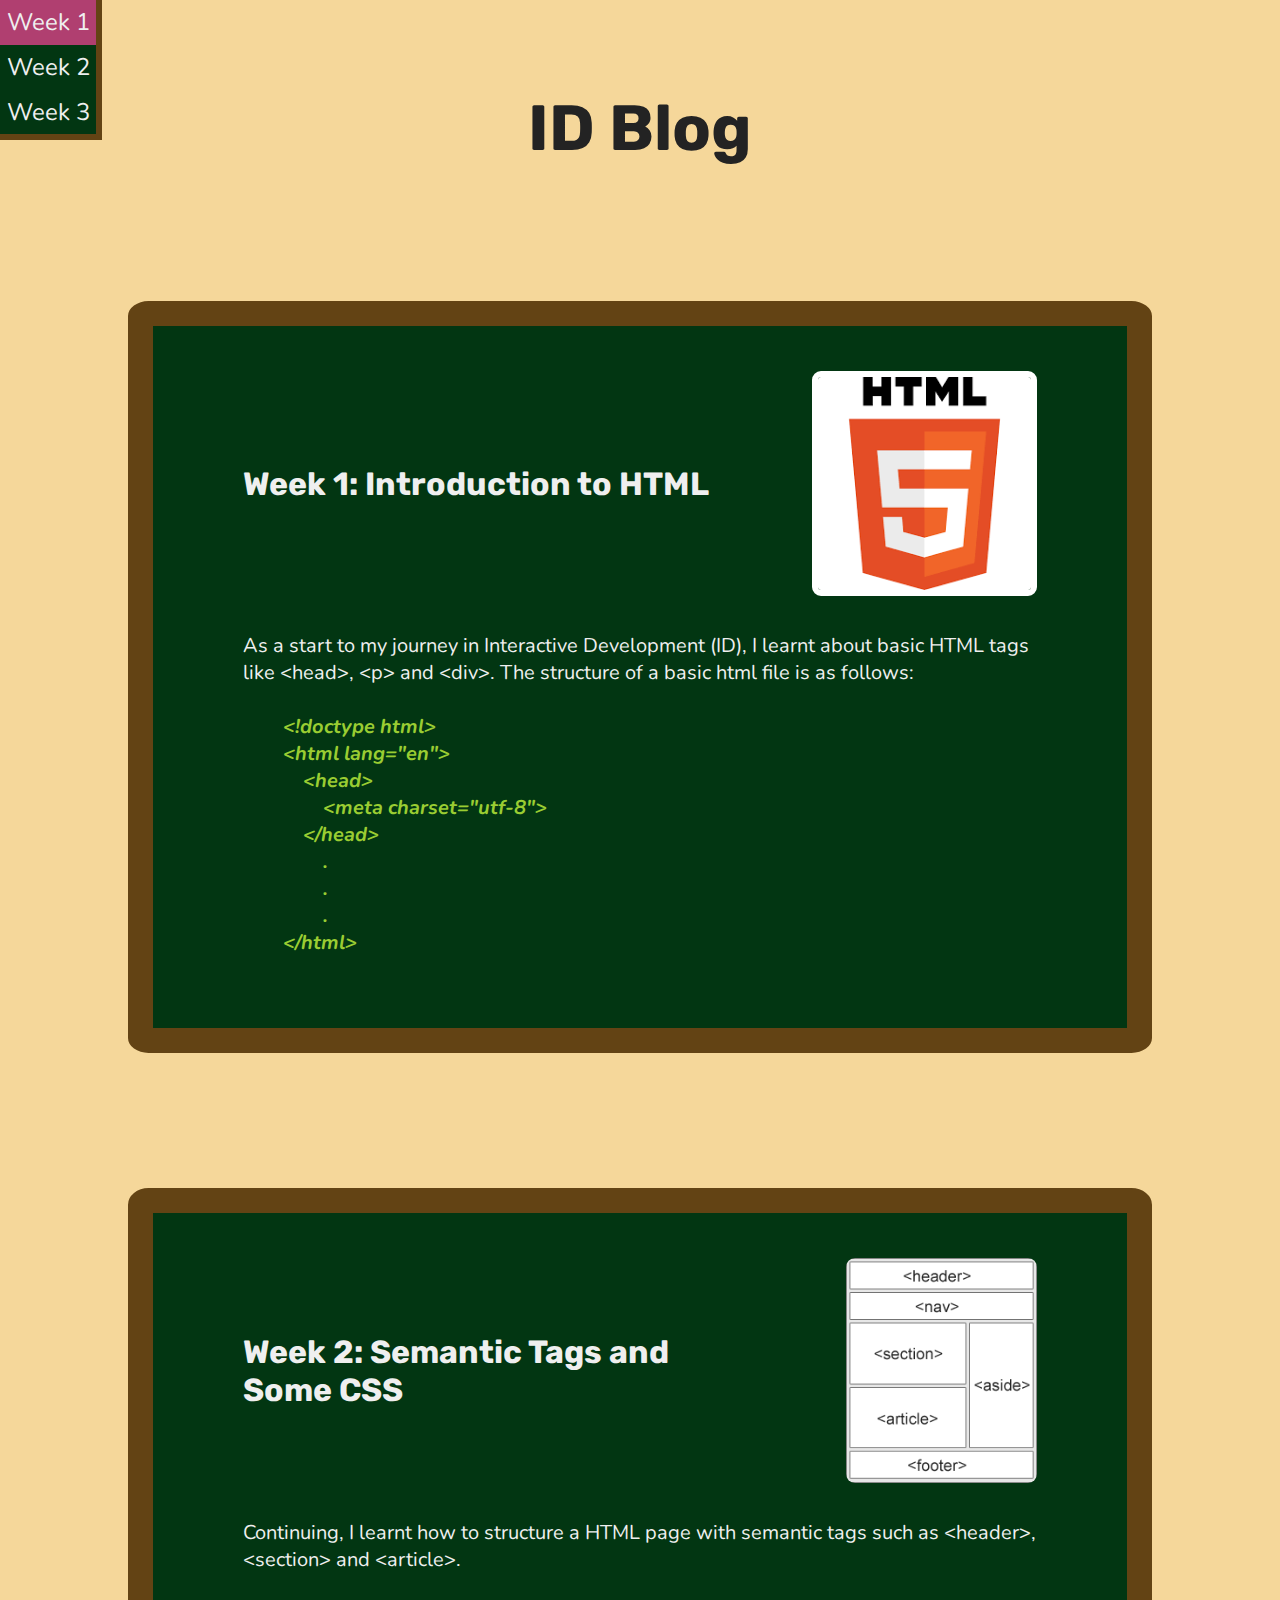
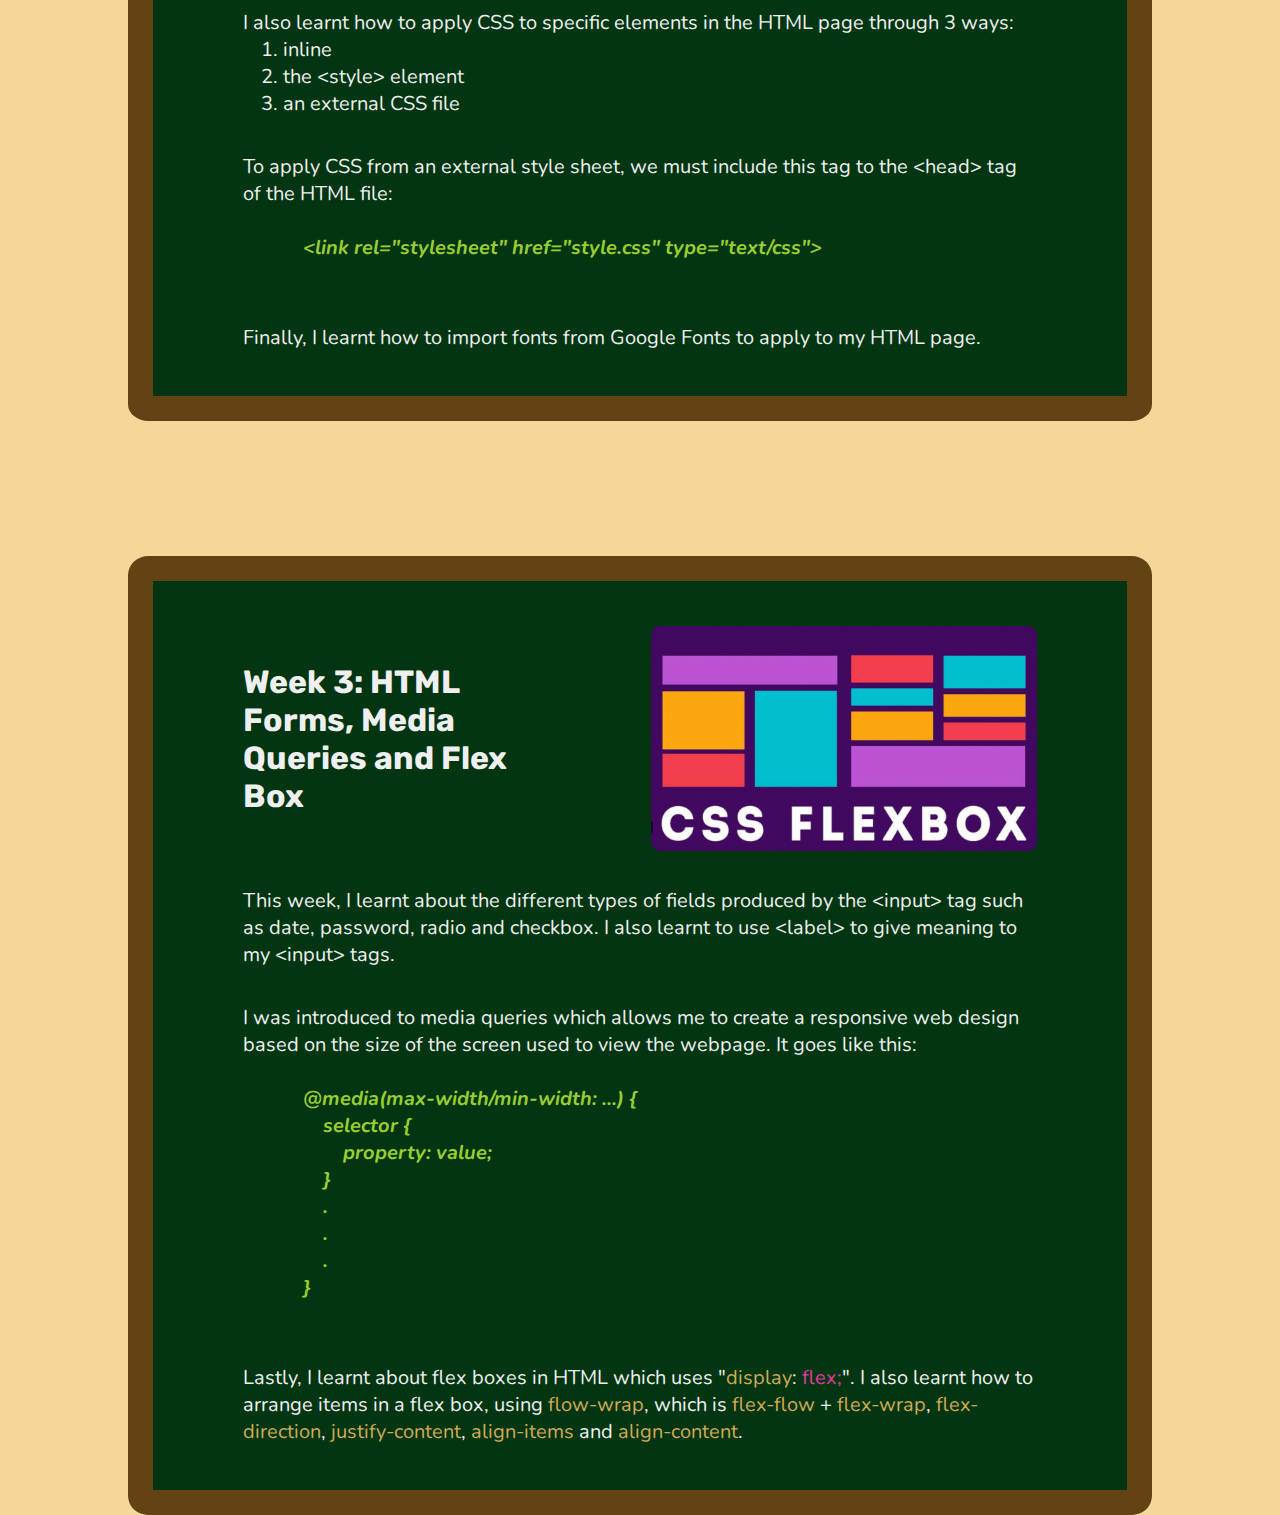
==== index.html @ 76c6277b "changed blog.html to index.html" ====
<!DOCTYPE html>
<html lang="en">
    <head>
        <meta charset="utf-8">
        <meta name="viewport" content="width=device-width, initial-scale=1">
        <link rel="preconnect" href="https://fonts.googleapis.com">
        <link rel="preconnect" href="https://fonts.gstatic.com" crossorigin>
        <link href="https://fonts.googleapis.com/css2?family=Nunito&family=Rubik&family=Ubuntu&display=swap" rel="stylesheet">
        <link rel="stylesheet" href="styles.css" type="text/css">   
    </head>

    <body>
        <nav>
            <ul>
                <li><a href="#week1">Week 1</a></li>
                <li><a href="#week2">Week 2</a></li>
                <li><a href="#week3">Week 3</a></li>
            </ul>
        </nav>

        <header>
            <h1>ID Blog</h1>
        </header>

        <section id="week1">
            <div class="board">
                <div class="board-header">
                    <h2>Week 1: Introduction to HTML </h2>
                    <img id="html" src="html-logo.png" alt="HTML5 Logo">
                </div>

                <p>As a start to my journey in Interactive Development (ID), I learnt about basic HTML tags like &lt;head&gt;, &lt;p&gt; and &lt;div&gt;. The structure of a basic html file is as follows:
    <span class="quote">
        
        &lt;!doctype html&gt;
        &lt;html lang="en"&gt;
            &lt;head&gt;
                &lt;meta charset="utf-8"&gt;
            &lt;/head&gt;
                .
                .
                .
        &lt;/html&gt;
    </span></p>
            </div>
        </section>

        <section id="week2">
            <div class="board">
                <div class="board-header">
                    <h2>Week 2: Semantic Tags and Some CSS </h2>
                    <img id="semantic" src="semantic-elem-img.jpg" alt="Semantic Elements">
                </div>

                <p>Continuing, I learnt how to structure a HTML page with semantic tags such as &lt;header&gt;, &lt;section&gt; and &lt;article&gt;.</p>
                <p>I also learnt how to apply CSS to specific elements in the HTML page through 3 ways:
                    <ol>
                        <li>inline</li>
                        <li>the &lt;style&gt; element</li>
                        <li>an external CSS file</li>
                    </ol></p>
                <p>To apply CSS from an external style sheet, we must include this tag to the &lt;head&gt; tag of the HTML file:
                <span class="quote">

            &lt;link rel="stylesheet" href="style.css" type="text/css"&gt;
                </span></p>   
            <p>Finally, I learnt how to import fonts from Google Fonts to apply to my HTML page.</p>
            </div>
        </section>

        <section id="week3">
            <div class="board">
                <div class="board-header">
                    <h2>Week 3: HTML Forms, Media Queries and Flex Box</h2>
                    <img src="flex-box-img.png" alt="Flex Box Visualised">
                </div>

                <p>This week, I learnt about the different types of fields produced by the &lt;input&gt; tag such as date, password, radio and checkbox.
                    I also learnt to use &lt;label&gt; to give meaning to my &lt;input&gt; tags.  
                </p>
                <p>
                    I was introduced to media queries which allows me to create a responsive web design based on the size of the screen used to view the webpage.
                    It goes like this: 
                    <span class="quote">

            @media(max-width/min-width: ...) {
                selector {
                    property: value;
                }
                .
                .
                .
            }
                    </span></p>
                <p>Lastly, I learnt about flex boxes in HTML which uses "<span class="property">display</span>: <span class="value">flex;</span>". I also learnt how to arrange items in a flex box, using
                    <span class="property">flow-wrap</span>, which is <span class="property">flex-flow</span> + <span class="property">flex-wrap</span>, <span class="property">flex-direction</span>,
                    <span class="property">justify-content</span>, <span class="property">align-items</span> and <span class="property">align-content</span>.</p>
            </div>
        </section>

    </body>
</html>
---- styles.css ----
* {
    margin: 0 ;
    box-sizing: border-box;
    font-family: Nunito, Ubuntu, serif;
}
body {
    background: #f5d79a;
    color: #efefef;
    display: grid;
    place-items: center;
}
nav {
    font-size: 1.5em;
}
nav ul {
    list-style-type: none;
    padding: 0;
    height: 100vh;
    position: fixed;
    overflow: auto;
    left: 0;
}
header {
    margin-top: 10vh;
}
h1,h2 {
    font-family: Rubik, Ubuntu, sans-serif; 
}
h1 {
    color: #232323;
    font-size: 4em;
}
h2 {
    font-size: 2em;
}
li > a {
    color: #efefef;
    display: block;
    width: 8vw;
    text-decoration: none;
    text-align: center;
    padding-top: 0.5vw;
    padding-bottom: 0.5vw;  
    background: #023612;  
    border-right: 0.5vw solid #634314;
}
nav li:last-child {
    border-bottom: 0.5vw solid #634314;
}
li > a:hover {
    background: #b03f70;
    color: #efefef;
}
img {
    height: 25vh;
    margin-left: 10vh;
    border-radius: 1vh;
}
span.quote {
    font-style: italic;
    font-weight: bold;
    color: yellowgreen;
    white-space: pre-wrap;
}
span.property {
    color: #d1a954;
}
span.value {
    color: #e339a5;
}
.board {
    position: relative;
    width: 80vw;
    background: #023612;
    border: 2vw solid #634314;
    border-radius: 2%;
    padding: 5vh 10vh;
    margin-top: 15vh;
}
.board-header {
    display: flex;
    justify-content: space-between;
    align-items: center;
}
.board p {
    font-size: 1.25em;
    margin-top: 4vh;
}
#html {
    border: white solid 0.5vw;
}

.board li {
    font-size: 1.25em;
}
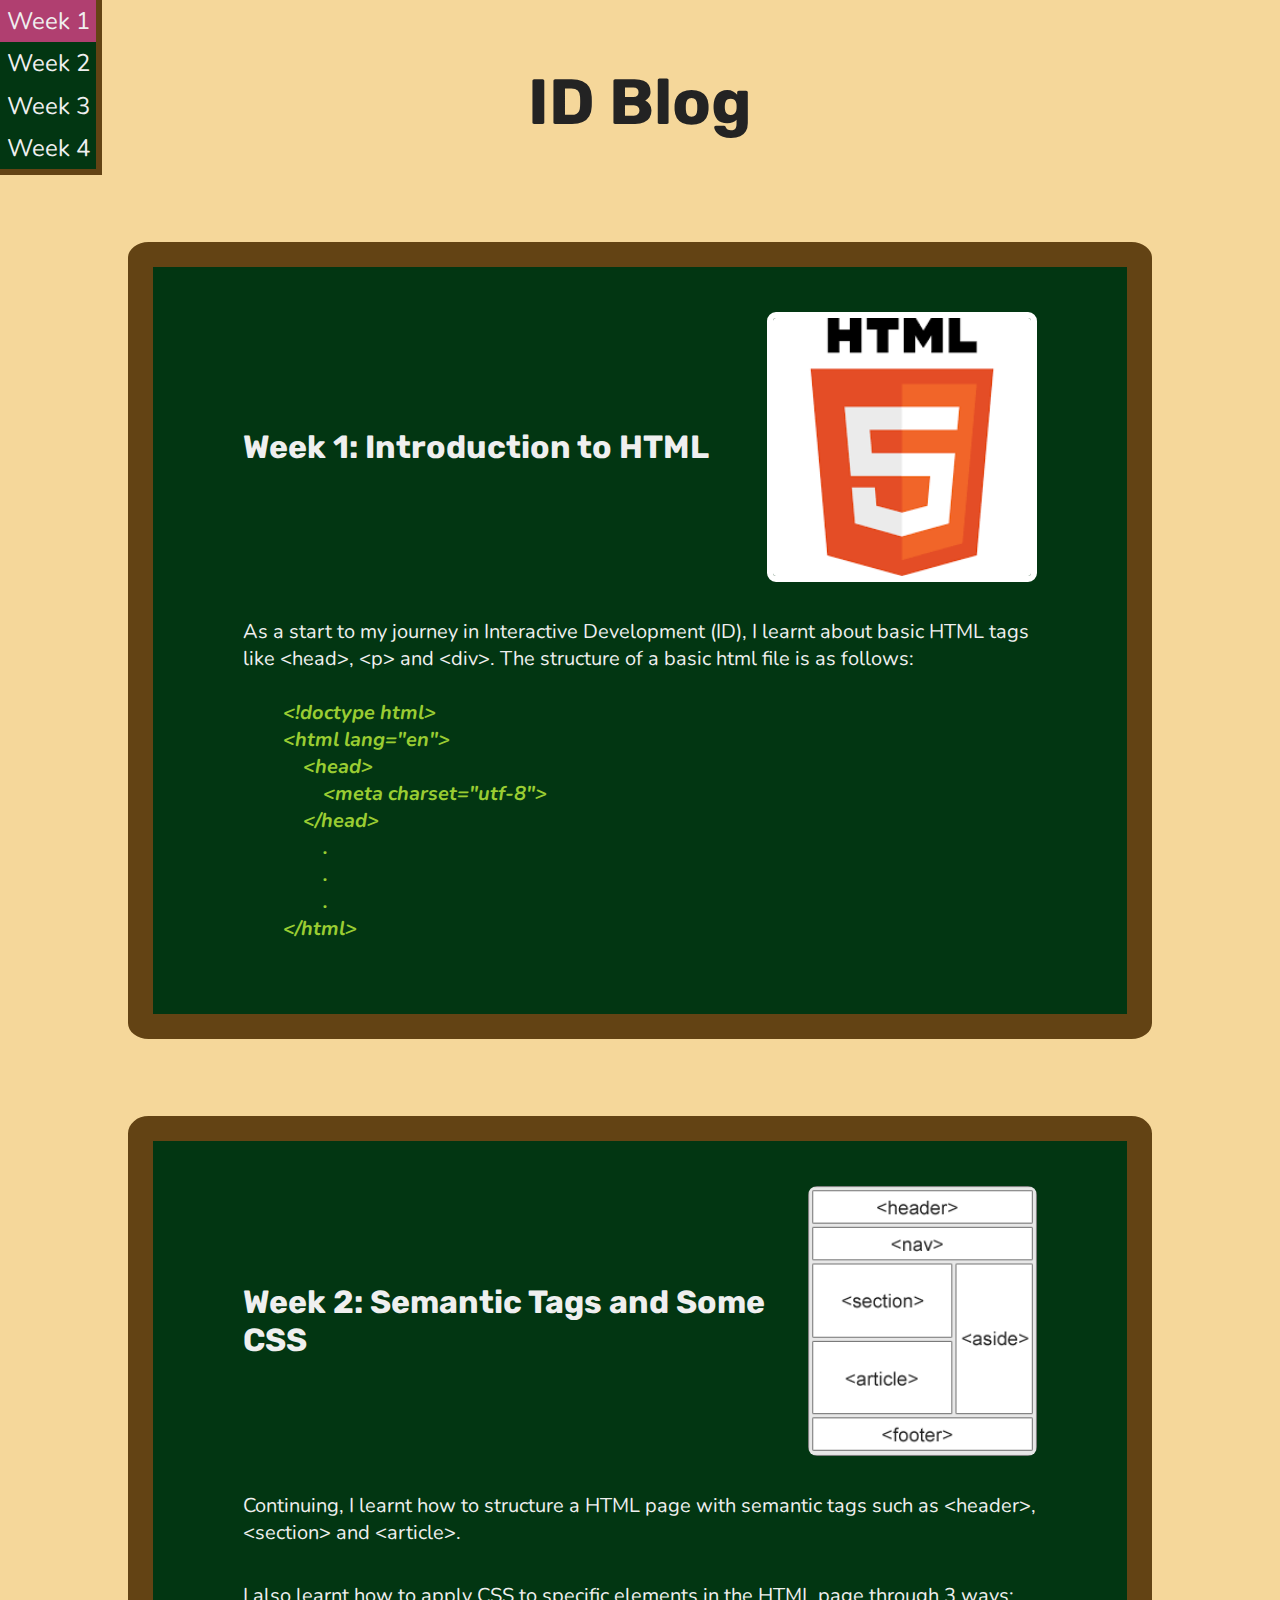
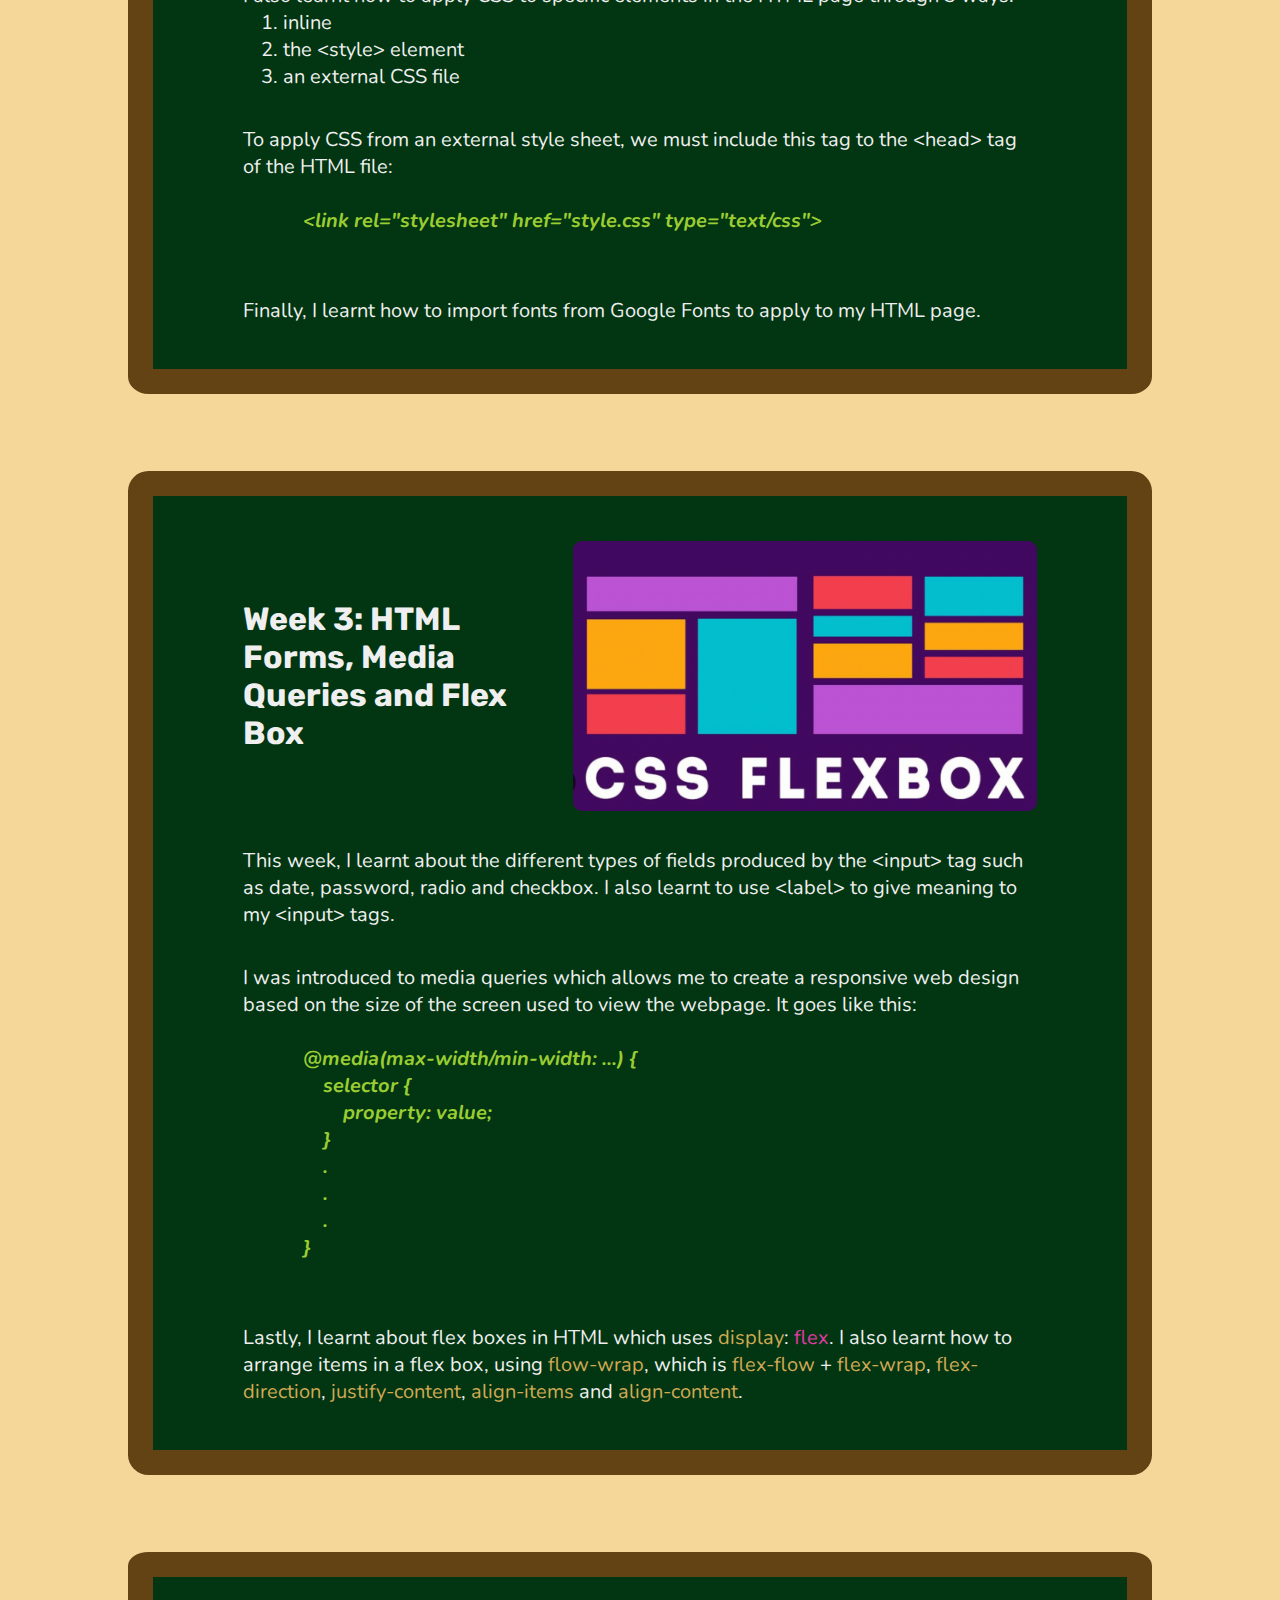
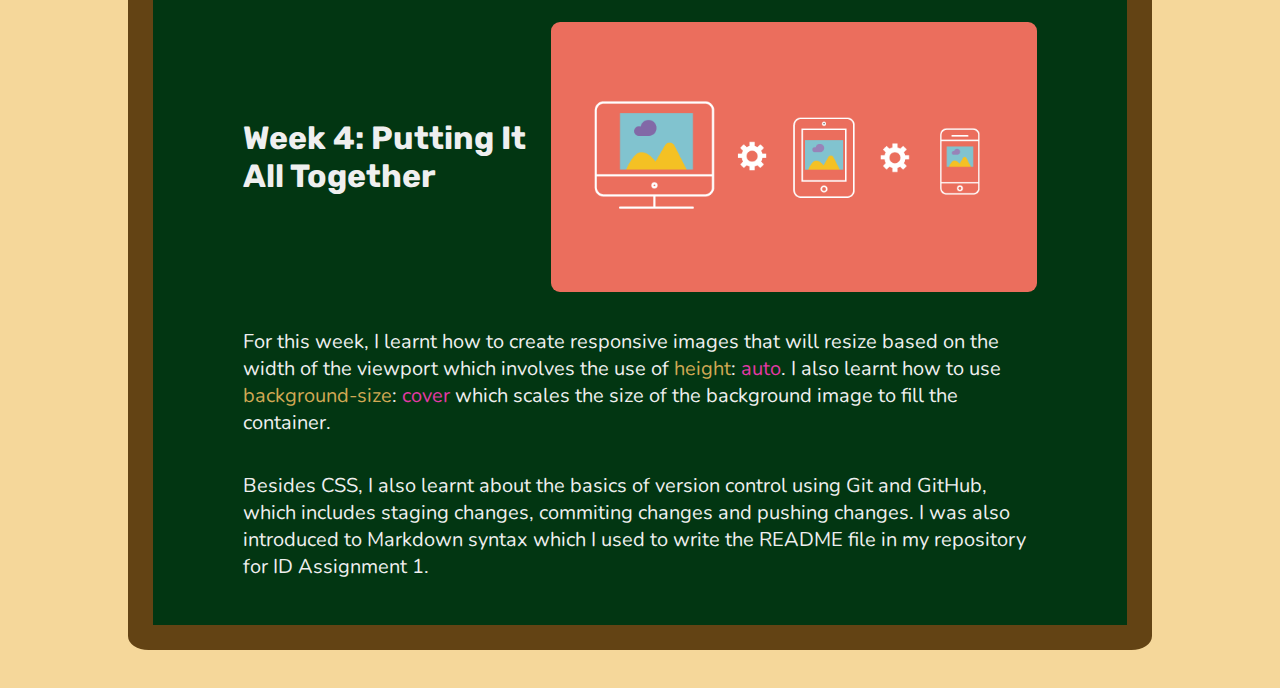
==== commit a0b3949e: "Week 4 Commit" ====
--- a/index.html
+++ b/index.html
@@ -15,6 +15,7 @@
                 <li><a href="#week1">Week 1</a></li>
                 <li><a href="#week2">Week 2</a></li>
                 <li><a href="#week3">Week 3</a></li>
+                <li><a href="#week4">Week 4</a></li>
             </ul>
         </nav>
 
@@ -22,8 +23,8 @@
             <h1>ID Blog</h1>
         </header>
 
-        <section id="week1">
-            <div class="board">
+        <section>
+            <div class="board" id="week1">
                 <div class="board-header">
                     <h2>Week 1: Introduction to HTML </h2>
                     <img id="html" src="html-logo.png" alt="HTML5 Logo">
@@ -45,8 +46,8 @@
             </div>
         </section>
 
-        <section id="week2">
-            <div class="board">
+        <section>
+            <div class="board" id="week2">
                 <div class="board-header">
                     <h2>Week 2: Semantic Tags and Some CSS </h2>
                     <img id="semantic" src="semantic-elem-img.jpg" alt="Semantic Elements">
@@ -68,8 +69,8 @@
             </div>
         </section>
 
-        <section id="week3">
-            <div class="board">
+        <section>
+            <div class="board" id="week3">
                 <div class="board-header">
                     <h2>Week 3: HTML Forms, Media Queries and Flex Box</h2>
                     <img src="flex-box-img.png" alt="Flex Box Visualised">
@@ -92,11 +93,29 @@
                 .
             }
                     </span></p>
-                <p>Lastly, I learnt about flex boxes in HTML which uses "<span class="property">display</span>: <span class="value">flex;</span>". I also learnt how to arrange items in a flex box, using
+                <p>Lastly, I learnt about flex boxes in HTML which uses <span class="property">display</span>: <span class="value">flex</span>. I also learnt how to arrange items in a flex box, using
                     <span class="property">flow-wrap</span>, which is <span class="property">flex-flow</span> + <span class="property">flex-wrap</span>, <span class="property">flex-direction</span>,
                     <span class="property">justify-content</span>, <span class="property">align-items</span> and <span class="property">align-content</span>.</p>
             </div>
         </section>
 
+        <section>
+            <div class="board" id="week4">
+                <div class="board-header">
+                    <h2>Week 4: Putting It All Together</h2>
+                    <img src="responsive-img.jpg" alt="Responsive Image Example">
+                </div>
+                <p>
+                    For this week, I learnt how to create responsive images that will resize based on the width of the viewport which involves the use of
+                    <span class="property">height</span>: <span class="value">auto</span>. I also learnt how to use <span class="property">background-size</span>: 
+                    <span class="value">cover</span> which scales the size of the background image to fill the container. 
+                </p>
+                <p>
+                    Besides CSS, I also learnt about the basics of version control using Git and GitHub, which includes staging changes, commiting changes and pushing changes.
+                    I was also introduced to Markdown syntax which I used to write the README file in my repository for ID Assignment 1.
+                </p>
+            </div>
+        </section>
+
     </body>
 </html>  
--- a/styles.css
+++ b/styles.css
@@ -6,8 +6,10 @@
 body {
     background: #f5d79a;
     color: #efefef;
-    display: grid;
-    place-items: center;
+    display: flex;
+    flex-direction: column;
+    align-items: center;
+    justify-content: space-around;
 }
 nav {
     font-size: 1.5em;
@@ -15,13 +17,17 @@
 nav ul {
     list-style-type: none;
     padding: 0;
-    height: 100vh;
+    height: 100%;
     position: fixed;
     overflow: auto;
     left: 0;
 }
 header {
-    margin-top: 10vh;
+    margin: 5% 0;
+    display: flex;
+}
+section {
+    margin: 3%;
 }
 h1,h2 {
     font-family: Rubik, Ubuntu, sans-serif; 
@@ -39,21 +45,20 @@
     width: 8vw;
     text-decoration: none;
     text-align: center;
-    padding-top: 0.5vw;
-    padding-bottom: 0.5vw;  
+    padding-top: 5%;
+    padding-bottom: 5%;  
     background: #023612;  
     border-right: 0.5vw solid #634314;
-}
-nav li:last-child {
-    border-bottom: 0.5vw solid #634314;
 }
 li > a:hover {
     background: #b03f70;
     color: #efefef;
 }
+nav li:last-child {
+    border-bottom: 0.5vw solid #634314;
+}
 img {
-    height: 25vh;
-    margin-left: 10vh;
+    height: 30vh;
     border-radius: 1vh;
 }
 span.quote {
@@ -75,7 +80,6 @@
     border: 2vw solid #634314;
     border-radius: 2%;
     padding: 5vh 10vh;
-    margin-top: 15vh;
 }
 .board-header {
     display: flex;
@@ -86,10 +90,12 @@
     font-size: 1.25em;
     margin-top: 4vh;
 }
+.board li {
+    font-size: 1.25em;
+}
 #html {
     border: white solid 0.5vw;
 }
 
-.board li {
-    font-size: 1.25em;
-}+
+
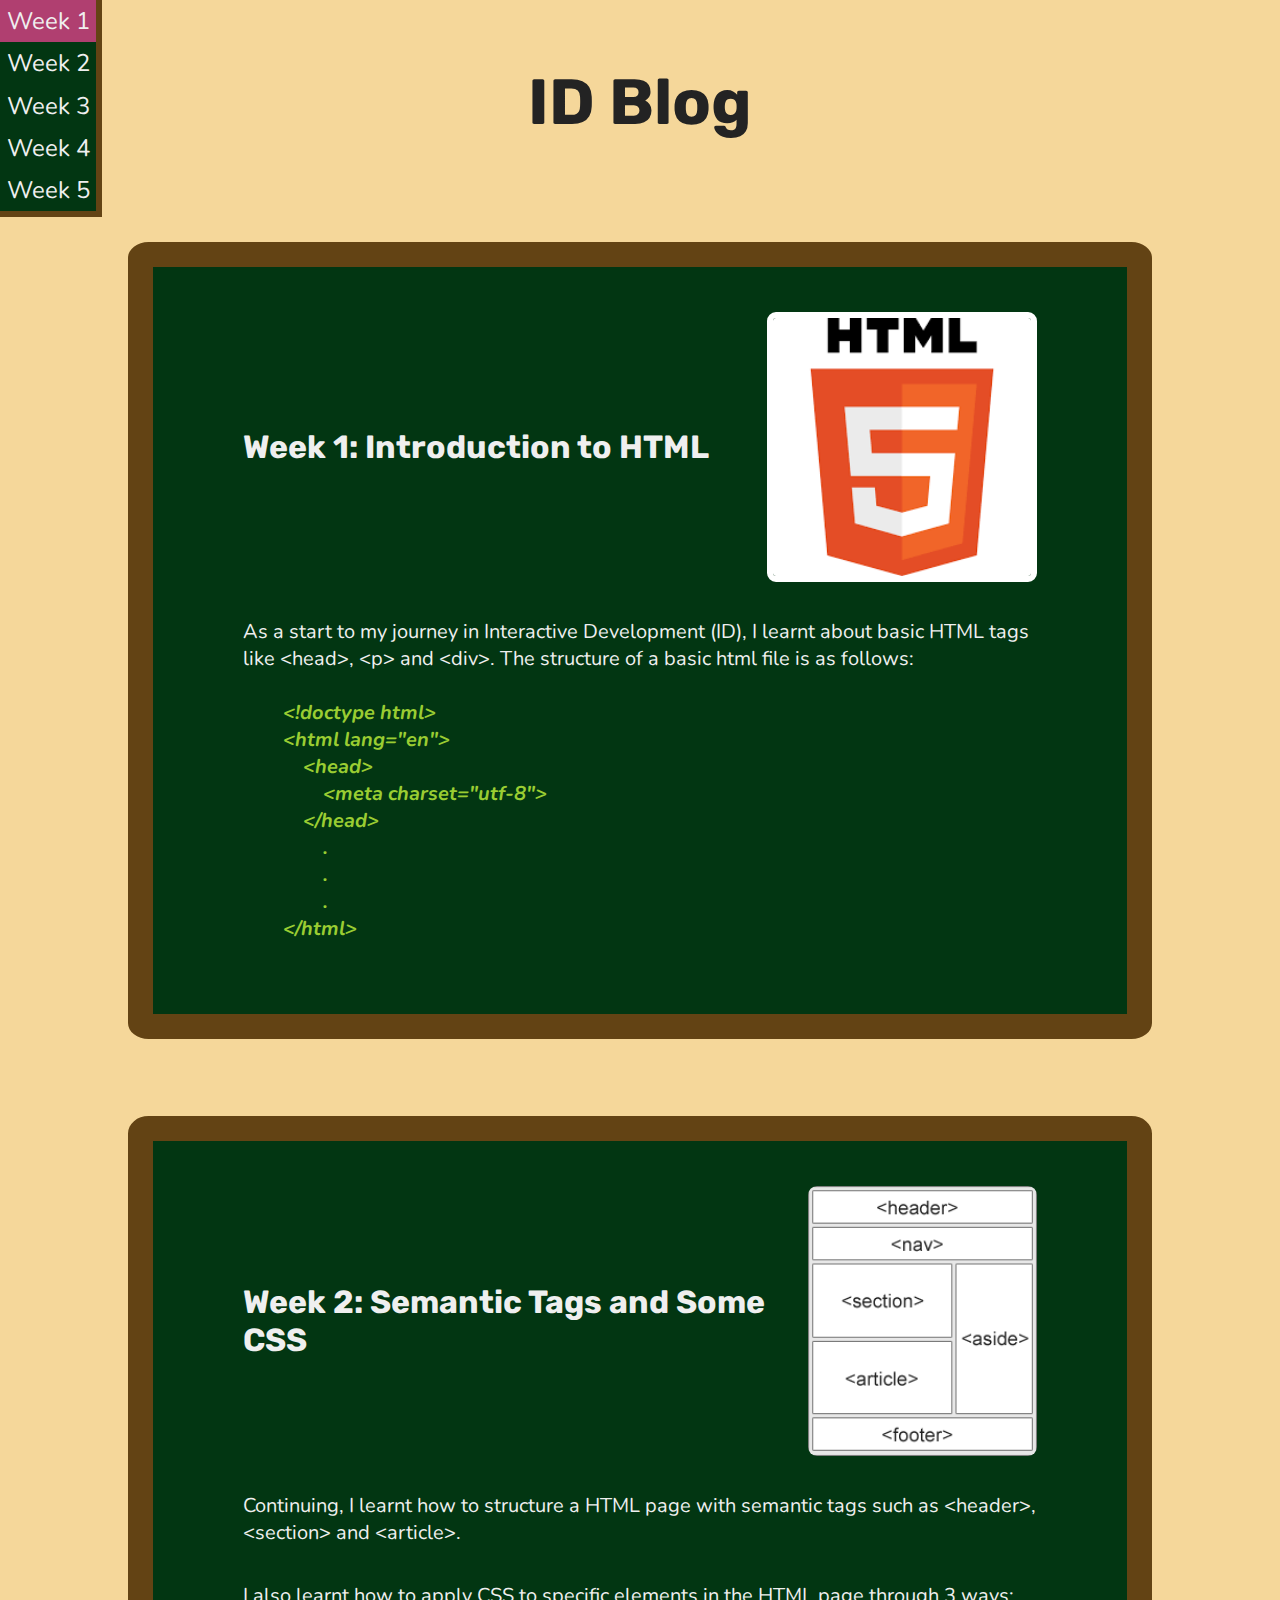
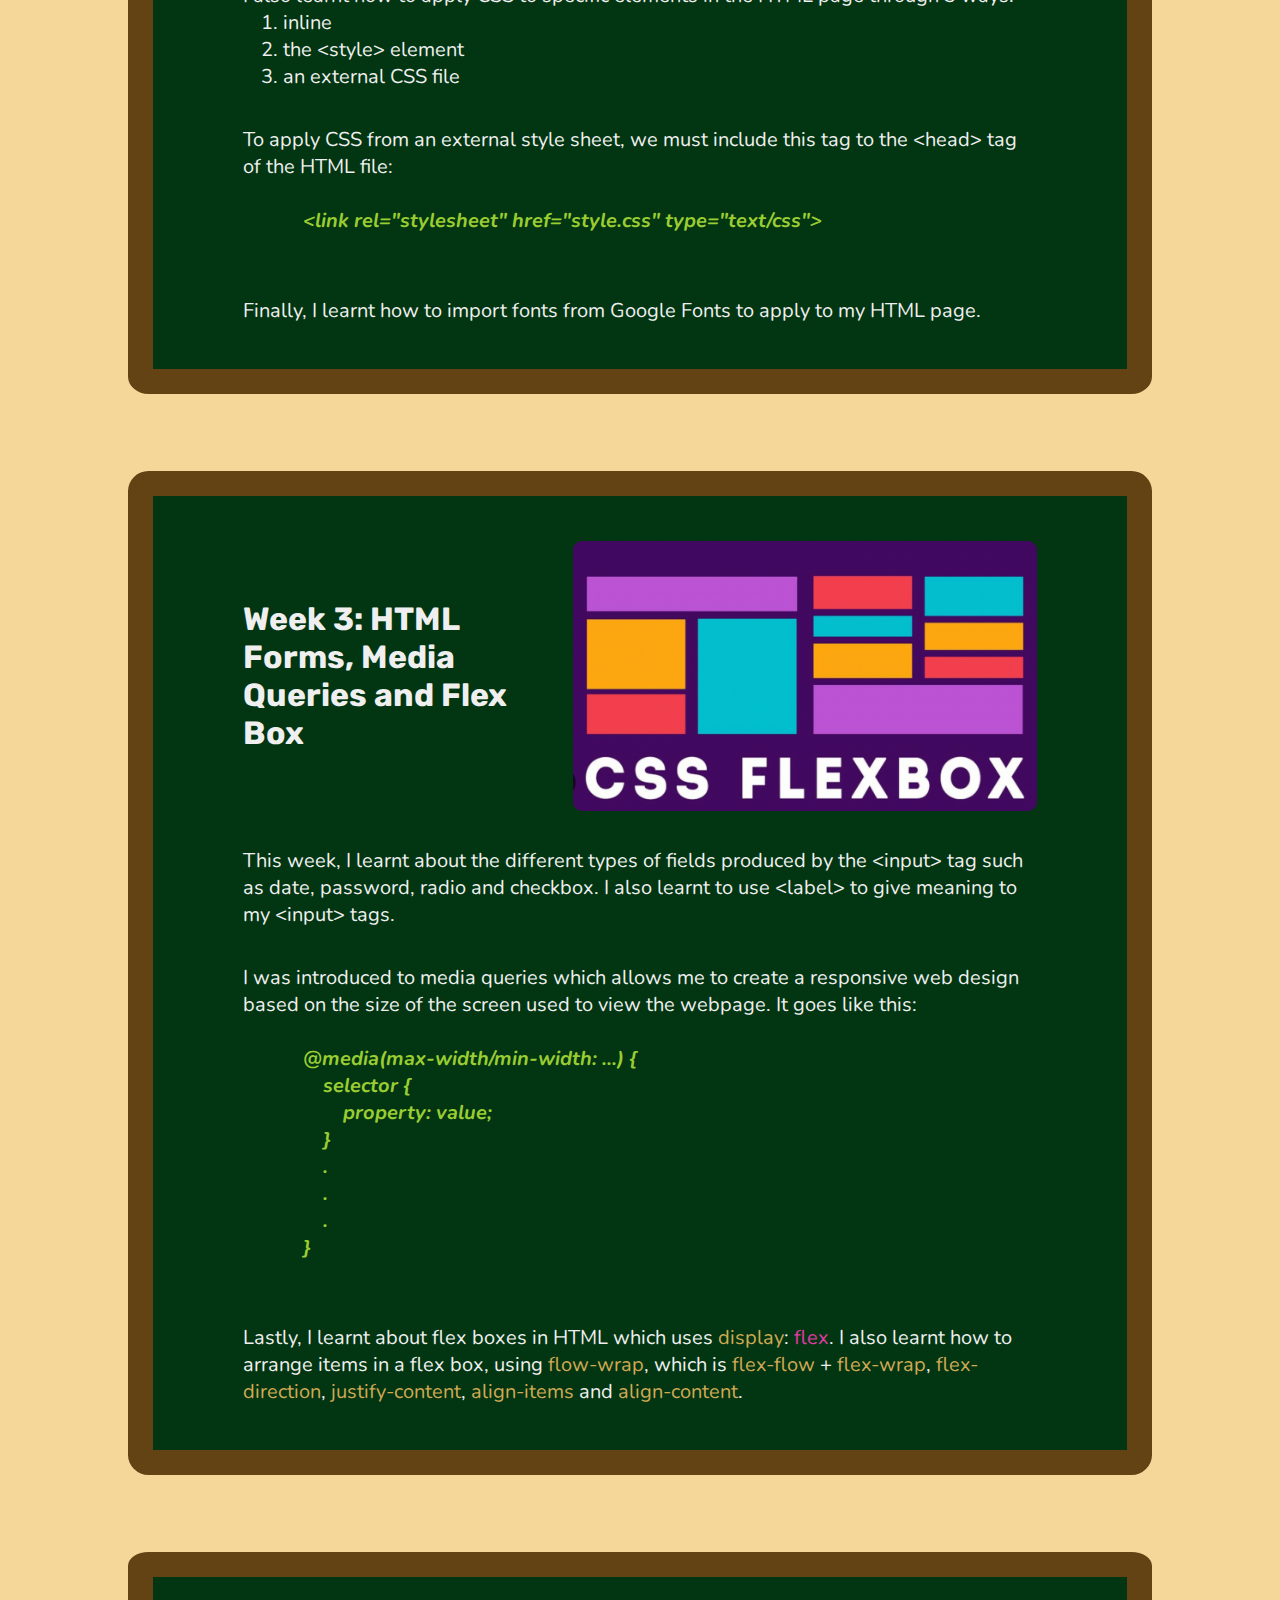
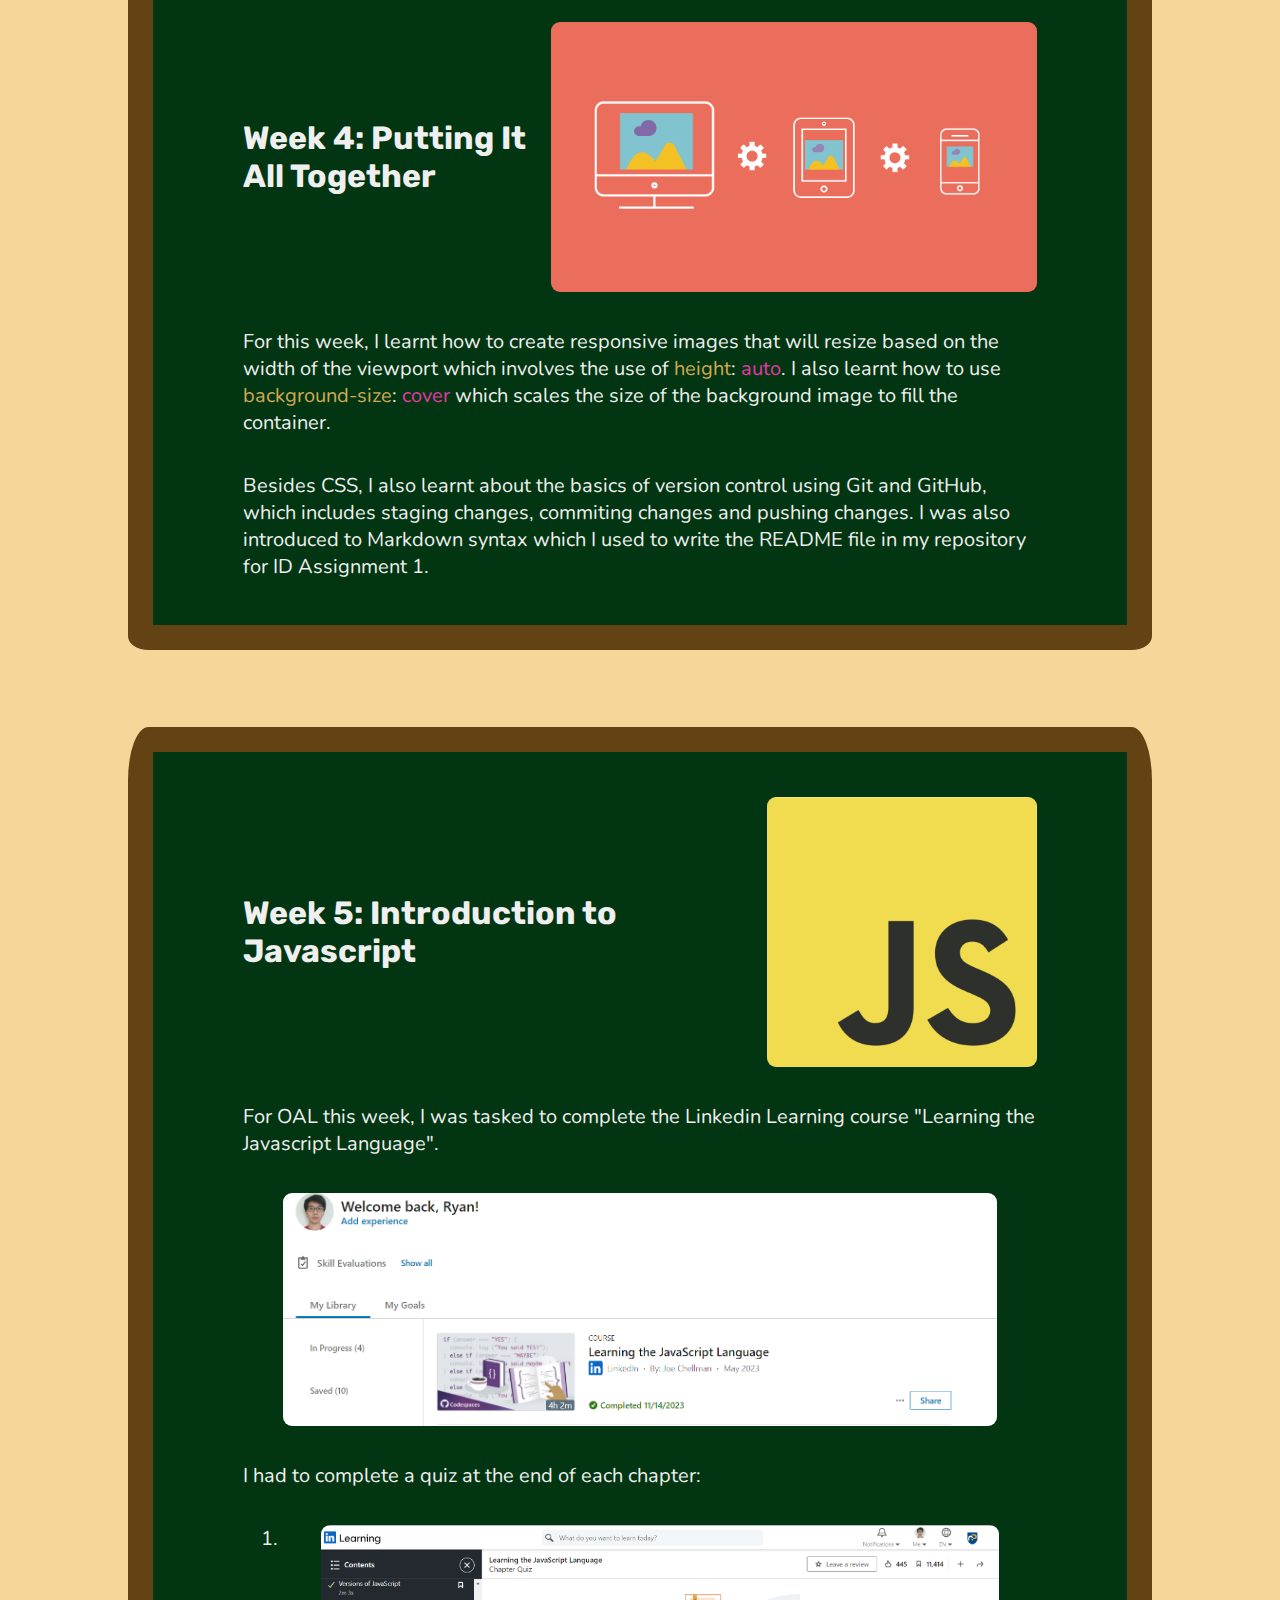
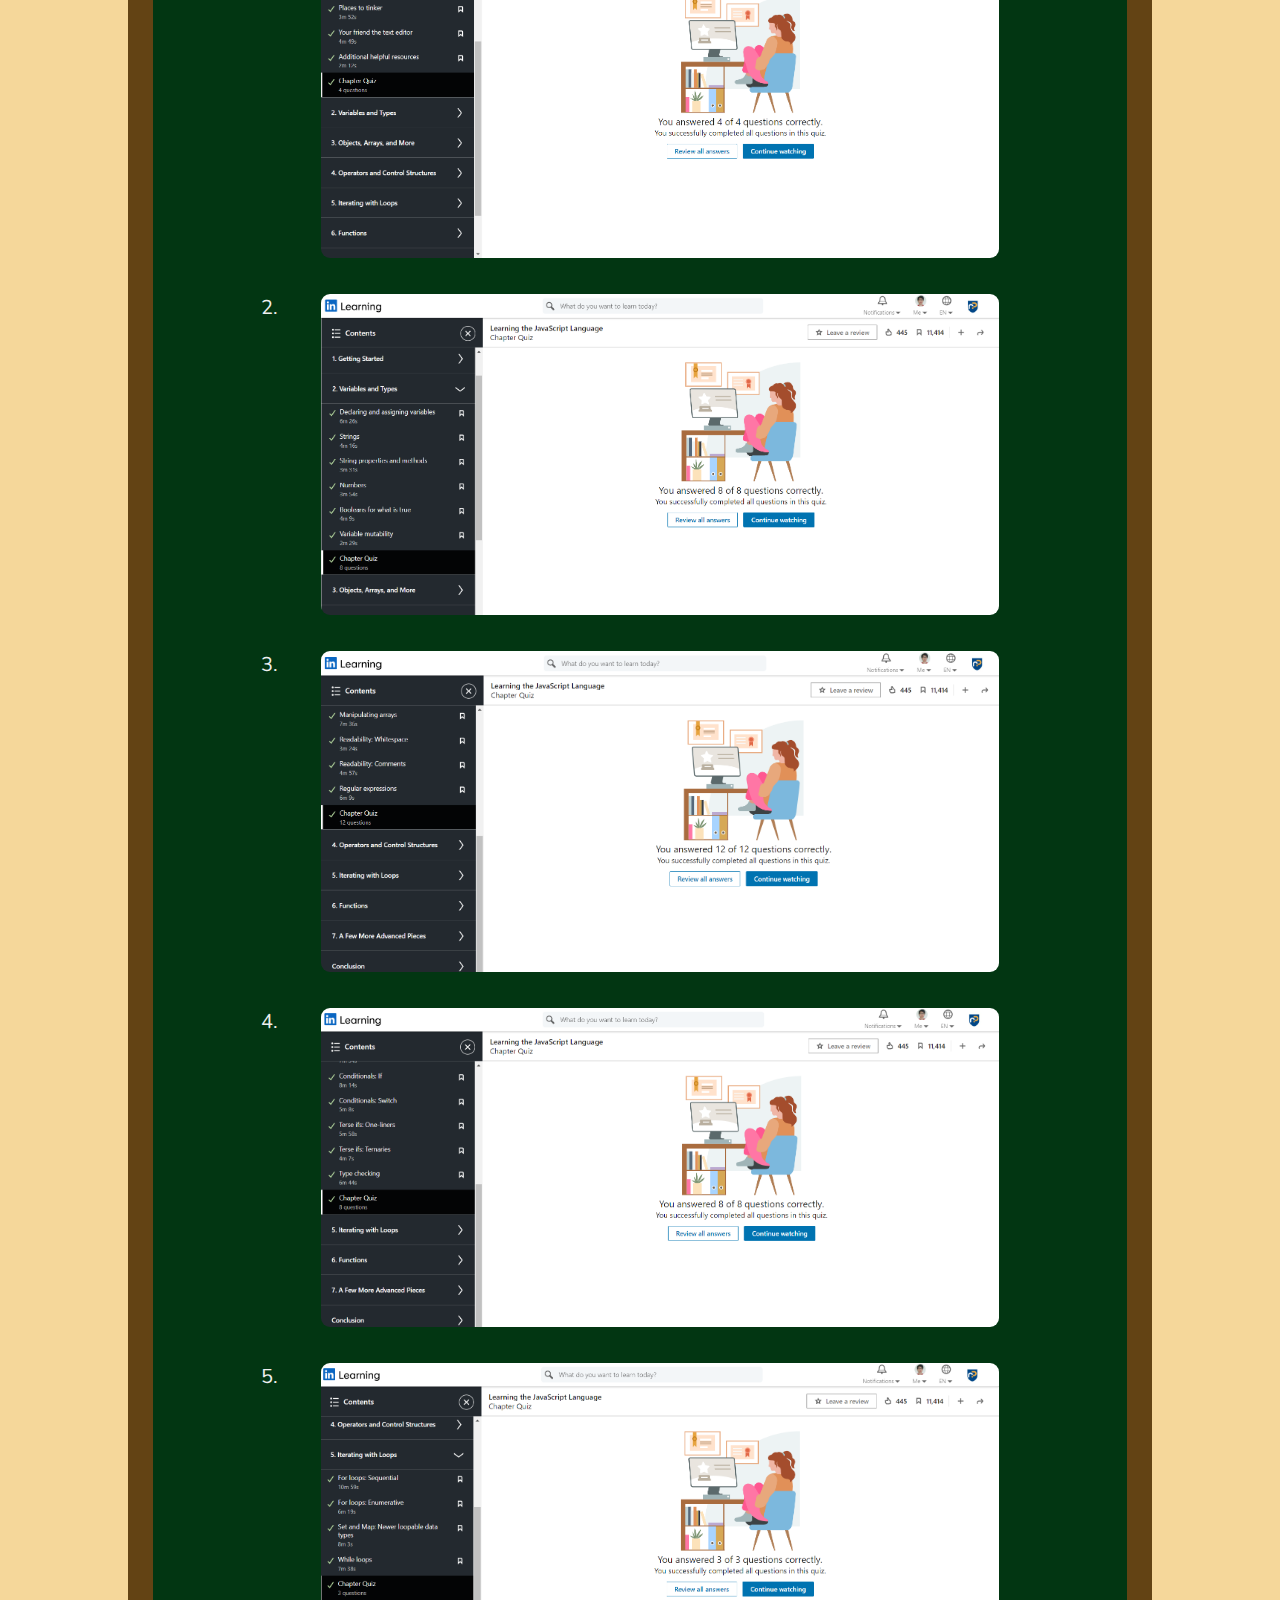
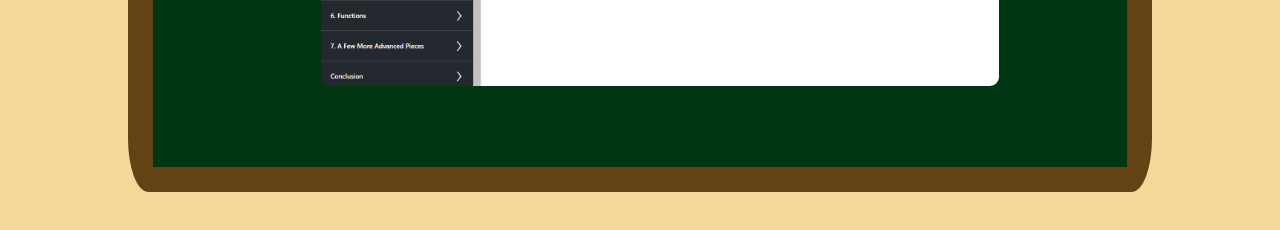
==== commit 002dee85: "Week 5 Commit" ====
--- a/index.html
+++ b/index.html
@@ -16,6 +16,7 @@
                 <li><a href="#week2">Week 2</a></li>
                 <li><a href="#week3">Week 3</a></li>
                 <li><a href="#week4">Week 4</a></li>
+                <li><a href="#week5">Week 5</a></li>
             </ul>
         </nav>
 
@@ -27,7 +28,7 @@
             <div class="board" id="week1">
                 <div class="board-header">
                     <h2>Week 1: Introduction to HTML </h2>
-                    <img id="html" src="html-logo.png" alt="HTML5 Logo">
+                    <img src="html-logo.png" alt="HTML5 Logo" class="board-icon" id="html">
                 </div>
 
                 <p>As a start to my journey in Interactive Development (ID), I learnt about basic HTML tags like &lt;head&gt;, &lt;p&gt; and &lt;div&gt;. The structure of a basic html file is as follows:
@@ -50,7 +51,7 @@
             <div class="board" id="week2">
                 <div class="board-header">
                     <h2>Week 2: Semantic Tags and Some CSS </h2>
-                    <img id="semantic" src="semantic-elem-img.jpg" alt="Semantic Elements">
+                    <img id="semantic" src="semantic-elem-img.jpg" alt="Semantic Elements" class="board-icon">
                 </div>
 
                 <p>Continuing, I learnt how to structure a HTML page with semantic tags such as &lt;header&gt;, &lt;section&gt; and &lt;article&gt;.</p>
@@ -73,7 +74,7 @@
             <div class="board" id="week3">
                 <div class="board-header">
                     <h2>Week 3: HTML Forms, Media Queries and Flex Box</h2>
-                    <img src="flex-box-img.png" alt="Flex Box Visualised">
+                    <img src="flex-box-img.png" alt="Flex Box Visualised" class="board-icon">
                 </div>
 
                 <p>This week, I learnt about the different types of fields produced by the &lt;input&gt; tag such as date, password, radio and checkbox.
@@ -103,7 +104,7 @@
             <div class="board" id="week4">
                 <div class="board-header">
                     <h2>Week 4: Putting It All Together</h2>
-                    <img src="responsive-img.jpg" alt="Responsive Image Example">
+                    <img src="responsive-img.jpg" alt="Responsive Image Example" class="board-icon">
                 </div>
                 <p>
                     For this week, I learnt how to create responsive images that will resize based on the width of the viewport which involves the use of
@@ -117,5 +118,28 @@
             </div>
         </section>
 
+        <section>
+            <div class="board" id="week5">
+                <div class="board-header">
+                    <h2>Week 5: Introduction to Javascript</h2>
+                    <img src="javascript-logo.png" alt="Javascript Logo" class="board-icon">
+                </div>
+                <p>
+                    For OAL this week, I was tasked to complete the Linkedin Learning course "Learning the Javascript Language".
+                </p>
+                <img src="js-course-completion.png" alt="Completed Course">
+                <p>
+                    I had to complete a quiz at the end of each chapter:
+                </p>
+                <ol>
+                    <li><img src="js-course-quiz-1.png" alt="Quiz 1"></li>
+                    <li><img src="js-course-quiz-2.png" alt="Quiz 2"></li>
+                    <li><img src="js-course-quiz-3.png" alt="Quiz 3"></li>
+                    <li><img src="js-course-quiz-4.png" alt="Quiz 4"></li>
+                    <li><img src="js-course-quiz-5.png" alt="Quiz 5"></li>
+                </ol>
+            </div>
+        </section>
+
     </body>
 </html>  
--- a/styles.css
+++ b/styles.css
@@ -3,6 +3,7 @@
     box-sizing: border-box;
     font-family: Nunito, Ubuntu, serif;
 }
+
 body {
     background: #f5d79a;
     color: #efefef;
@@ -11,9 +12,11 @@
     align-items: center;
     justify-content: space-around;
 }
+
 nav {
     font-size: 1.5em;
 }
+
 nav ul {
     list-style-type: none;
     padding: 0;
@@ -22,23 +25,29 @@
     overflow: auto;
     left: 0;
 }
+
 header {
     margin: 5% 0;
     display: flex;
 }
+
 section {
     margin: 3%;
 }
+
 h1,h2 {
     font-family: Rubik, Ubuntu, sans-serif; 
 }
+
 h1 {
     color: #232323;
     font-size: 4em;
 }
+
 h2 {
     font-size: 2em;
 }
+
 li > a {
     color: #efefef;
     display: block;
@@ -50,29 +59,31 @@
     background: #023612;  
     border-right: 0.5vw solid #634314;
 }
+
 li > a:hover {
     background: #b03f70;
     color: #efefef;
 }
+
 nav li:last-child {
     border-bottom: 0.5vw solid #634314;
 }
-img {
-    height: 30vh;
-    border-radius: 1vh;
-}
+
 span.quote {
     font-style: italic;
     font-weight: bold;
     color: yellowgreen;
     white-space: pre-wrap;
 }
+
 span.property {
     color: #d1a954;
 }
+
 span.value {
     color: #e339a5;
 }
+
 .board {
     position: relative;
     width: 80vw;
@@ -81,18 +92,36 @@
     border-radius: 2%;
     padding: 5vh 10vh;
 }
+
 .board-header {
     display: flex;
-    justify-content: space-between;
     align-items: center;
+    height: 30vh;
 }
+
+.board-header .board-icon {
+    height: 30vh;
+    max-width: 100%;
+    margin: 0;
+    margin-left: auto;
+}
+
+.board img {
+    max-width: 90%;
+    display: block;
+    margin: 4vh auto;
+    border-radius: 1vh;
+}
+
 .board p {
     font-size: 1.25em;
     margin-top: 4vh;
 }
+
 .board li {
     font-size: 1.25em;
 }
+
 #html {
     border: white solid 0.5vw;
 }
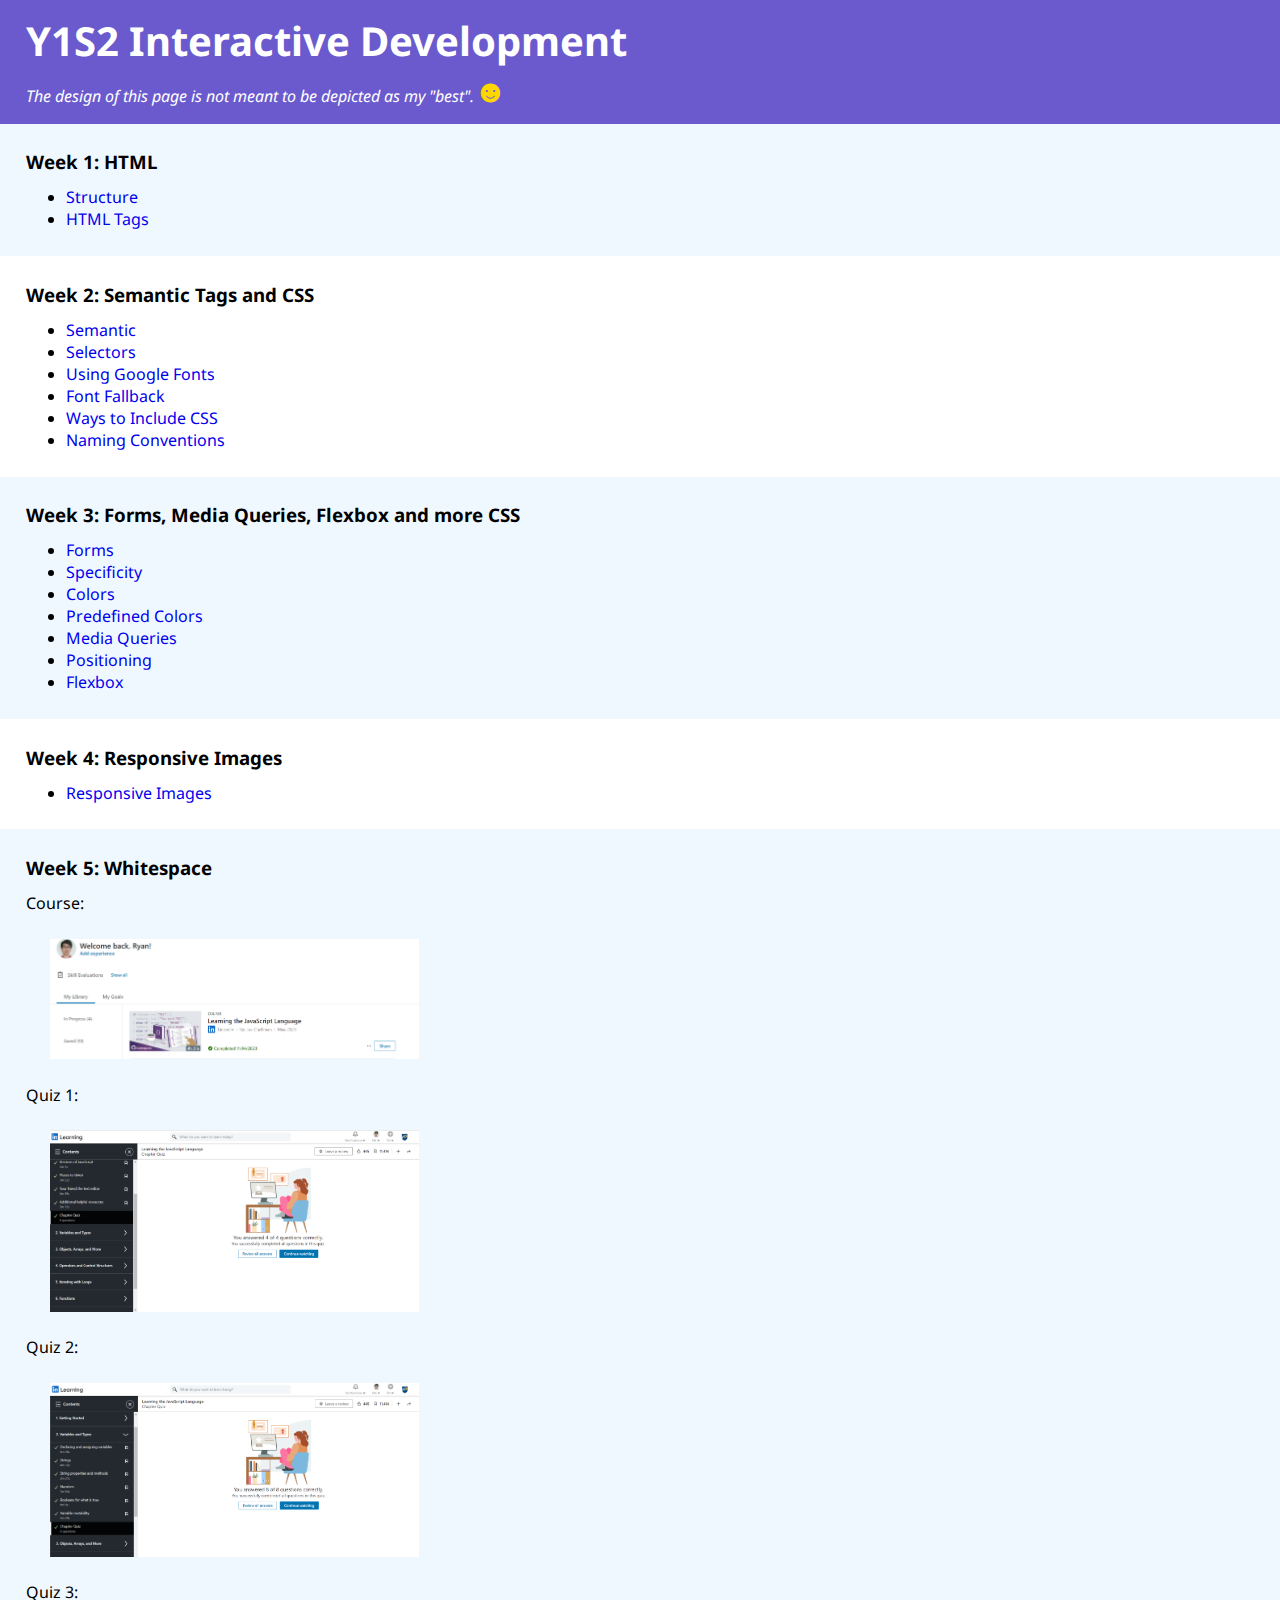
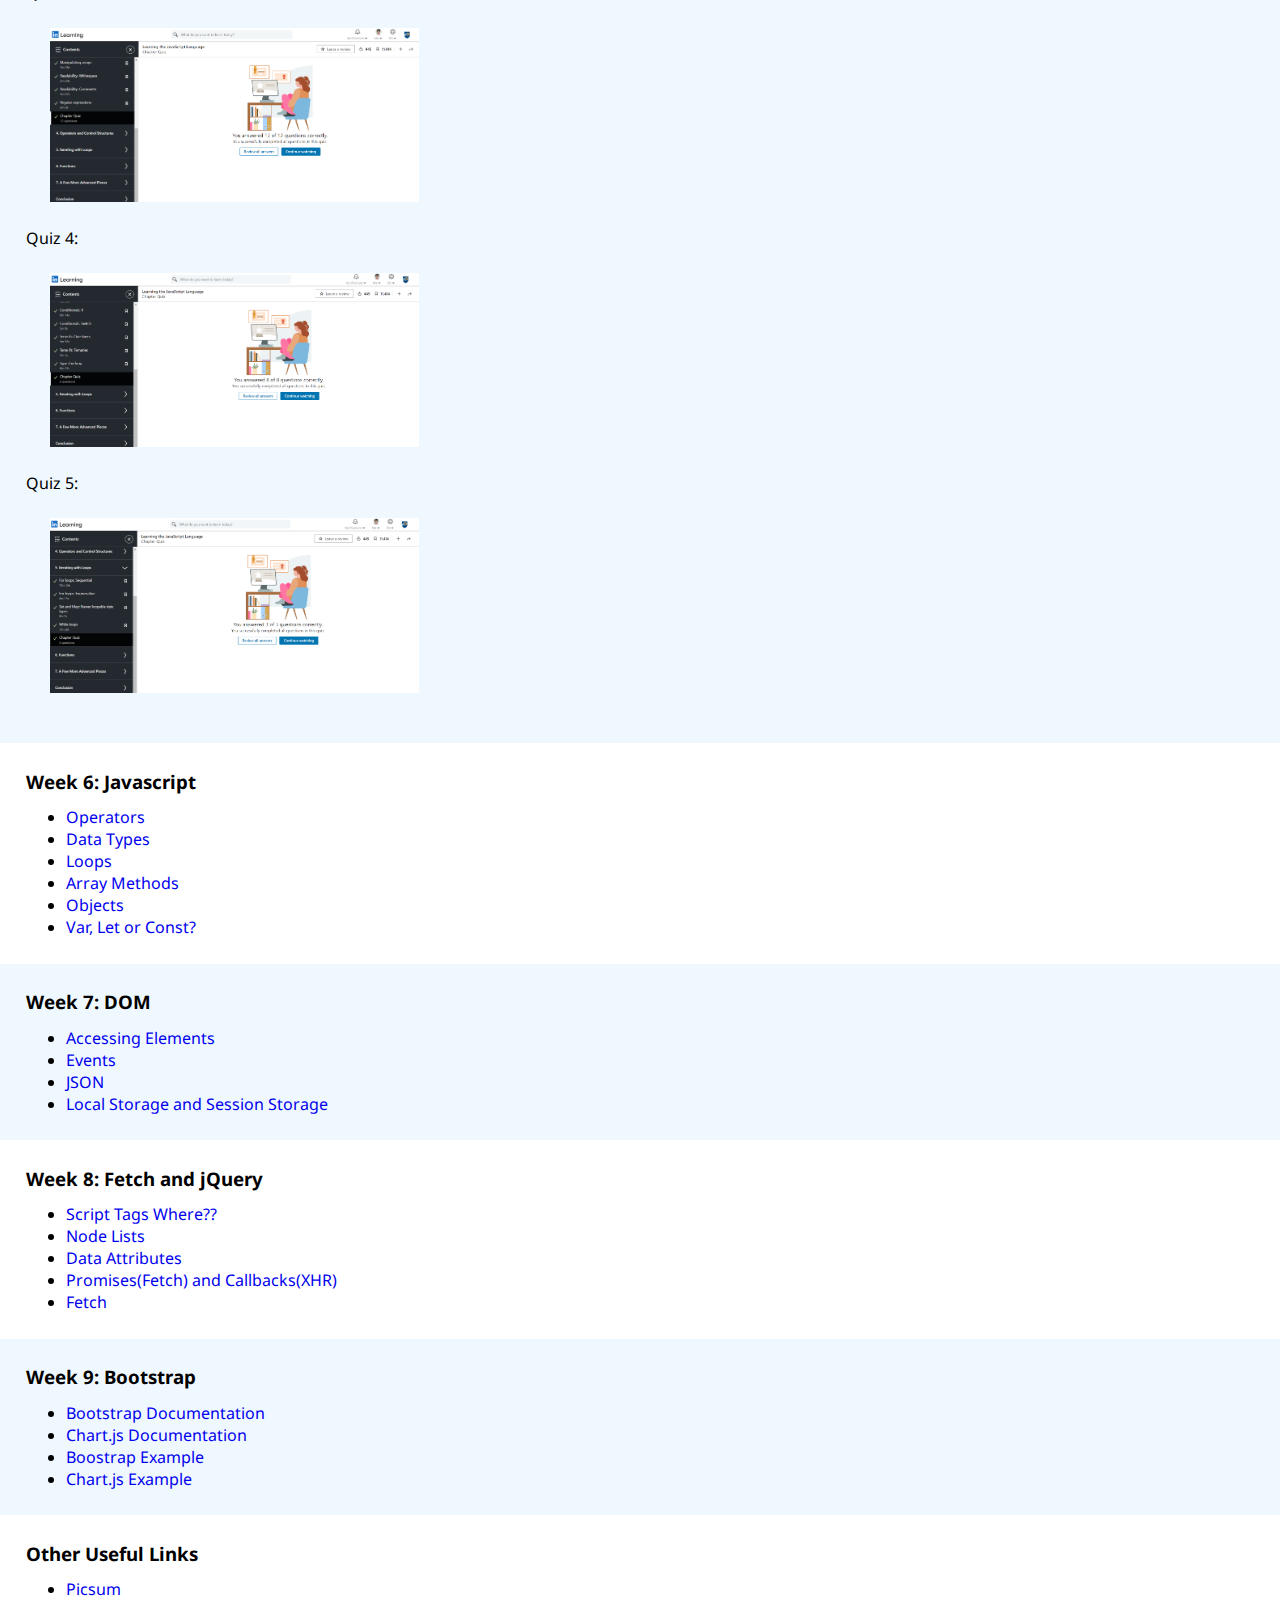
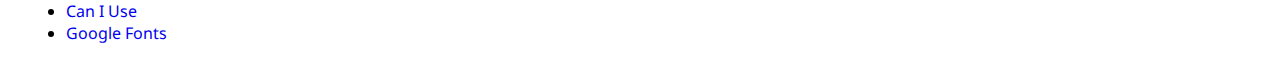
==== commit 292171d6: "Revamp Page + Added Week 6, 7, 8, 9" ====
--- a/index.html
+++ b/index.html
@@ -2,144 +2,109 @@
 <html lang="en">
     <head>
         <meta charset="utf-8">
-        <meta name="viewport" content="width=device-width, initial-scale=1">
-        <link rel="preconnect" href="https://fonts.googleapis.com">
-        <link rel="preconnect" href="https://fonts.gstatic.com" crossorigin>
-        <link href="https://fonts.googleapis.com/css2?family=Nunito&family=Rubik&family=Ubuntu&display=swap" rel="stylesheet">
-        <link rel="stylesheet" href="styles.css" type="text/css">   
+        <meta name="viewport" content="width=device-width, initial-scale=1.0">
+        <link href="https://fonts.googleapis.com/css2?family=Noto+Sans|Nunito&display=swap" rel="stylesheet">
+        <link rel="stylesheet" href="styles.css" type="text/css">
+        <title>ID Blog</title>
     </head>
-
     <body>
-        <nav>
+        <header>
+            <h1>Y1S2 Interactive Development</h1>
+            <p>The design of this page is not meant to be depicted as my "best".<span class="smilyface">&#9787;</span></p>
+        </header>
+        <div class="container">
+            <h3>Week 1: HTML</h3>
             <ul>
-                <li><a href="#week1">Week 1</a></li>
-                <li><a href="#week2">Week 2</a></li>
-                <li><a href="#week3">Week 3</a></li>
-                <li><a href="#week4">Week 4</a></li>
-                <li><a href="#week5">Week 5</a></li>
+                <li><a href="https://web.dev/learn/html/document-structure">Structure</a></li>
+                <li><a href="https://www.w3schools.com/tags/ref_byfunc.asp">HTML Tags</a></li>
             </ul>
-        </nav>
-
-        <header>
-            <h1>ID Blog</h1>
-        </header>
-
-        <section>
-            <div class="board" id="week1">
-                <div class="board-header">
-                    <h2>Week 1: Introduction to HTML </h2>
-                    <img src="html-logo.png" alt="HTML5 Logo" class="board-icon" id="html">
-                </div>
-
-                <p>As a start to my journey in Interactive Development (ID), I learnt about basic HTML tags like &lt;head&gt;, &lt;p&gt; and &lt;div&gt;. The structure of a basic html file is as follows:
-    <span class="quote">
-        
-        &lt;!doctype html&gt;
-        &lt;html lang="en"&gt;
-            &lt;head&gt;
-                &lt;meta charset="utf-8"&gt;
-            &lt;/head&gt;
-                .
-                .
-                .
-        &lt;/html&gt;
-    </span></p>
+        </div>
+        <div class="container">
+            <h3>Week 2: Semantic Tags and CSS</h3>
+            <ul>
+                <li><a href="https://www.semrush.com/blog/semantic-html5-guide/">Semantic</a></li>
+                <li><a href="https://www.w3schools.com/cssref/css_selectors.php">Selectors</a></li>
+                <li><a href="https://www.w3schools.com/css/css_font_google.asp">Using Google Fonts</a></li>
+                <li><a href="https://www.w3schools.com/css/css_font_fallbacks.asp">Font Fallback</a></li>
+                <li><a href="https://www.w3schools.com/css/css_howto.asp">Ways to Include CSS</a></li>
+                <li><a href="https://www.freecodecamp.org/news/css-naming-conventions-that-will-save-you-hours-of-debugging-35cea737d849/">Naming Conventions</a></li>
+            </ul>
+        </div>
+        <div class="container">
+            <h3>Week 3: Forms, Media Queries, Flexbox and more CSS</h3>
+            <ul>
+                <li><a href="https://www.w3schools.com/html/html_forms.asp">Forms</a></li>
+                <li><a href="https://developer.mozilla.org/en-US/docs/Web/CSS/Specificity">Specificity</a></li>
+                <li><a href="https://www.w3schools.com/css/css_colors.asp">Colors</a></li>
+                <li><a href="https://www.w3schools.com/cssref/css_colors.php">Predefined Colors</a></li>
+                <li><a href="https://www.w3schools.com/css/css_rwd_mediaqueries.asp">Media Queries</a></li>
+                <li><a href="https://developer.mozilla.org/en-US/docs/Web/CSS/position">Positioning</a></li>
+                <li><a href="https://css-tricks.com/snippets/css/a-guide-to-flexbox/">Flexbox</a></li>
+            </ul>
+        </div>
+        <div class="container">
+            <h3>Week 4: Responsive Images</h3>
+            <ul>
+                <li><a href="https://www.w3schools.com/css/css_rwd_images.asp">Responsive Images</a></li>
+            </ul>
+        </div>
+        <div class="container">
+            <h3>Week 5: Whitespace</h3>
+            <div id="js-course-photos">
+                Course: <img src="Images/js-course-completion.png" >
+                Quiz 1: <img src="Images/js-course-quiz-1.png">
+                Quiz 2: <img src="Images/js-course-quiz-2.png">
+                Quiz 3: <img src="Images/js-course-quiz-3.png">
+                Quiz 4: <img src="Images/js-course-quiz-4.png">
+                Quiz 5: <img src="Images/js-course-quiz-5.png">              
             </div>
-        </section>
-
-        <section>
-            <div class="board" id="week2">
-                <div class="board-header">
-                    <h2>Week 2: Semantic Tags and Some CSS </h2>
-                    <img id="semantic" src="semantic-elem-img.jpg" alt="Semantic Elements" class="board-icon">
-                </div>
-
-                <p>Continuing, I learnt how to structure a HTML page with semantic tags such as &lt;header&gt;, &lt;section&gt; and &lt;article&gt;.</p>
-                <p>I also learnt how to apply CSS to specific elements in the HTML page through 3 ways:
-                    <ol>
-                        <li>inline</li>
-                        <li>the &lt;style&gt; element</li>
-                        <li>an external CSS file</li>
-                    </ol></p>
-                <p>To apply CSS from an external style sheet, we must include this tag to the &lt;head&gt; tag of the HTML file:
-                <span class="quote">
-
-            &lt;link rel="stylesheet" href="style.css" type="text/css"&gt;
-                </span></p>   
-            <p>Finally, I learnt how to import fonts from Google Fonts to apply to my HTML page.</p>
-            </div>
-        </section>
-
-        <section>
-            <div class="board" id="week3">
-                <div class="board-header">
-                    <h2>Week 3: HTML Forms, Media Queries and Flex Box</h2>
-                    <img src="flex-box-img.png" alt="Flex Box Visualised" class="board-icon">
-                </div>
-
-                <p>This week, I learnt about the different types of fields produced by the &lt;input&gt; tag such as date, password, radio and checkbox.
-                    I also learnt to use &lt;label&gt; to give meaning to my &lt;input&gt; tags.  
-                </p>
-                <p>
-                    I was introduced to media queries which allows me to create a responsive web design based on the size of the screen used to view the webpage.
-                    It goes like this: 
-                    <span class="quote">
-
-            @media(max-width/min-width: ...) {
-                selector {
-                    property: value;
-                }
-                .
-                .
-                .
-            }
-                    </span></p>
-                <p>Lastly, I learnt about flex boxes in HTML which uses <span class="property">display</span>: <span class="value">flex</span>. I also learnt how to arrange items in a flex box, using
-                    <span class="property">flow-wrap</span>, which is <span class="property">flex-flow</span> + <span class="property">flex-wrap</span>, <span class="property">flex-direction</span>,
-                    <span class="property">justify-content</span>, <span class="property">align-items</span> and <span class="property">align-content</span>.</p>
-            </div>
-        </section>
-
-        <section>
-            <div class="board" id="week4">
-                <div class="board-header">
-                    <h2>Week 4: Putting It All Together</h2>
-                    <img src="responsive-img.jpg" alt="Responsive Image Example" class="board-icon">
-                </div>
-                <p>
-                    For this week, I learnt how to create responsive images that will resize based on the width of the viewport which involves the use of
-                    <span class="property">height</span>: <span class="value">auto</span>. I also learnt how to use <span class="property">background-size</span>: 
-                    <span class="value">cover</span> which scales the size of the background image to fill the container. 
-                </p>
-                <p>
-                    Besides CSS, I also learnt about the basics of version control using Git and GitHub, which includes staging changes, commiting changes and pushing changes.
-                    I was also introduced to Markdown syntax which I used to write the README file in my repository for ID Assignment 1.
-                </p>
-            </div>
-        </section>
-
-        <section>
-            <div class="board" id="week5">
-                <div class="board-header">
-                    <h2>Week 5: Introduction to Javascript</h2>
-                    <img src="javascript-logo.png" alt="Javascript Logo" class="board-icon">
-                </div>
-                <p>
-                    For OAL this week, I was tasked to complete the Linkedin Learning course "Learning the Javascript Language".
-                </p>
-                <img src="js-course-completion.png" alt="Completed Course">
-                <p>
-                    I had to complete a quiz at the end of each chapter:
-                </p>
-                <ol>
-                    <li><img src="js-course-quiz-1.png" alt="Quiz 1"></li>
-                    <li><img src="js-course-quiz-2.png" alt="Quiz 2"></li>
-                    <li><img src="js-course-quiz-3.png" alt="Quiz 3"></li>
-                    <li><img src="js-course-quiz-4.png" alt="Quiz 4"></li>
-                    <li><img src="js-course-quiz-5.png" alt="Quiz 5"></li>
-                </ol>
-            </div>
-        </section>
-
+        </div>
+        <div class="container">
+            <h3>Week 6: Javascript</h3>
+            <ul>
+                <li><a href="https://www.w3schools.com/js/js_operators.asp">Operators</a></li>
+                <li><a href="https://www.w3schools.com/js/js_datatypes.asp">Data Types</a></li>
+                <li><a href="https://developer.mozilla.org/en-US/docs/Web/JavaScript/Guide/Loops_and_iteration">Loops</a></li>
+                <li><a href="https://developer.mozilla.org/en-US/docs/Web/JavaScript/Reference/Global_Objects/Array">Array Methods</a></li>
+                <li><a href="https://developer.mozilla.org/en-US/docs/Web/JavaScript/Guide/Working_with_objects">Objects</a></li>
+                <li><a href="https://www.freecodecamp.org/news/var-let-and-const-whats-the-difference/">Var, Let or Const?</a></li>
+            </ul>
+        </div>
+        <div class="container">
+            <h3>Week 7: DOM</h3>
+            <ul>
+                <li><a href="https://www.w3schools.com/js/js_htmldom_elements.asp">Accessing Elements</a></li>
+                <li><a href="https://www.w3schools.com/jsref/dom_obj_event.asp">Events</a></li>
+                <li><a href="https://www.w3schools.com/js/js_json_syntax.asp">JSON</a></li>
+                <li><a href="https://www.digitalocean.com/community/tutorials/js-introduction-localstorage-sessionstorage">Local Storage and Session Storage</a></li>
+            </ul>
+        </div>
+        <div class="container">
+            <h3>Week 8: Fetch and jQuery</h3>
+            <ul>
+                <li><a href="https://stackoverflow.com/questions/436411/where-should-i-put-script-tags-in-html-markup">Script Tags Where??</a></li>
+                <li><a href="https://www.w3schools.com/js/js_htmldom_nodelist.asp">Node Lists</a></li>
+                <li><a href="https://developer.mozilla.org/en-US/docs/Learn/HTML/Howto/Use_data_attributes">Data Attributes</a></li>
+                <li><a href="https://www.geeksforgeeks.org/promise-vs-callback-in-javascript/">Promises(Fetch) and Callbacks(XHR)</a></li>
+                <li><a href="https://developer.mozilla.org/en-US/docs/Web/API/Fetch_API/Using_Fetch">Fetch</a></li>
+            </ul>
+        </div>
+        <div class="container">
+            <h3>Week 9: Bootstrap</h3>
+            <ul>
+                <li><a href="https://getbootstrap.com/docs/4.1/getting-started/introduction/">Bootstrap Documentation</a></li>
+                <li><a href="https://www.chartjs.org/docs/latest/">Chart.js Documentation</a></li>
+                <li><a href="https://youtu.be/4sosXZsdy-s?si=NIJ8E3r2bEwbi5iH">Boostrap Example</a></li>
+                <li><a href="https://youtu.be/sE08f4iuOhA?si=TWFVI2jfkd_ICWvq">Chart.js Example</a></li>
+            </ul>
+        </div>
+        <div class="container">
+            <h3>Other Useful Links</h3>
+            <ul>
+                <li><a href="https://picsum.photos/">Picsum</a></li>
+                <li><a href="https://caniuse.com/">Can I Use</a></li>
+                <li><a href="https://fonts.google.com/">Google Fonts</a></li>
+            </ul>
+        </div>
     </body>
-</html>  
+</html>--- a/styles.css
+++ b/styles.css
@@ -1,130 +1,49 @@
 * {
-    margin: 0 ;
+    margin: 0;
     box-sizing: border-box;
-    font-family: Nunito, Ubuntu, serif;
 }
 
 body {
-    background: #f5d79a;
-    color: #efefef;
-    display: flex;
-    flex-direction: column;
-    align-items: center;
-    justify-content: space-around;
-}
-
-nav {
-    font-size: 1.5em;
-}
-
-nav ul {
-    list-style-type: none;
-    padding: 0;
-    height: 100%;
-    position: fixed;
-    overflow: auto;
-    left: 0;
+    font-family: "Noto Sans", Nunito, sans-serif;
 }
 
 header {
-    margin: 5% 0;
-    display: flex;
+    padding: 1% 2%;
+    background: slateblue   ;
+    color: white;
 }
 
-section {
-    margin: 3%;
+header > p {
+    font-style: italic;
 }
 
-h1,h2 {
-    font-family: Rubik, Ubuntu, sans-serif; 
+.smilyface {
+    font-size: 2rem;
+    color: gold;
 }
 
-h1 {
-    color: #232323;
-    font-size: 4em;
+header > h1 {
+    font-size: 2.5rem;
 }
 
-h2 {
-    font-size: 2em;
+.container > h3 {
+    margin-bottom: 1%;
+}
+
+img {
+    display: block;
+    margin: 2%;
+    width: 30%;
 }
 
 li > a {
-    color: #efefef;
-    display: block;
-    width: 8vw;
     text-decoration: none;
-    text-align: center;
-    padding-top: 5%;
-    padding-bottom: 5%;  
-    background: #023612;  
-    border-right: 0.5vw solid #634314;
 }
 
-li > a:hover {
-    background: #b03f70;
-    color: #efefef;
+.container {
+    padding: 2%;
 }
 
-nav li:last-child {
-    border-bottom: 0.5vw solid #634314;
-}
-
-span.quote {
-    font-style: italic;
-    font-weight: bold;
-    color: yellowgreen;
-    white-space: pre-wrap;
-}
-
-span.property {
-    color: #d1a954;
-}
-
-span.value {
-    color: #e339a5;
-}
-
-.board {
-    position: relative;
-    width: 80vw;
-    background: #023612;
-    border: 2vw solid #634314;
-    border-radius: 2%;
-    padding: 5vh 10vh;
-}
-
-.board-header {
-    display: flex;
-    align-items: center;
-    height: 30vh;
-}
-
-.board-header .board-icon {
-    height: 30vh;
-    max-width: 100%;
-    margin: 0;
-    margin-left: auto;
-}
-
-.board img {
-    max-width: 90%;
-    display: block;
-    margin: 4vh auto;
-    border-radius: 1vh;
-}
-
-.board p {
-    font-size: 1.25em;
-    margin-top: 4vh;
-}
-
-.board li {
-    font-size: 1.25em;
-}
-
-#html {
-    border: white solid 0.5vw;
-}
-
-
-
+.container:nth-child(even) {
+    background: aliceblue;
+}